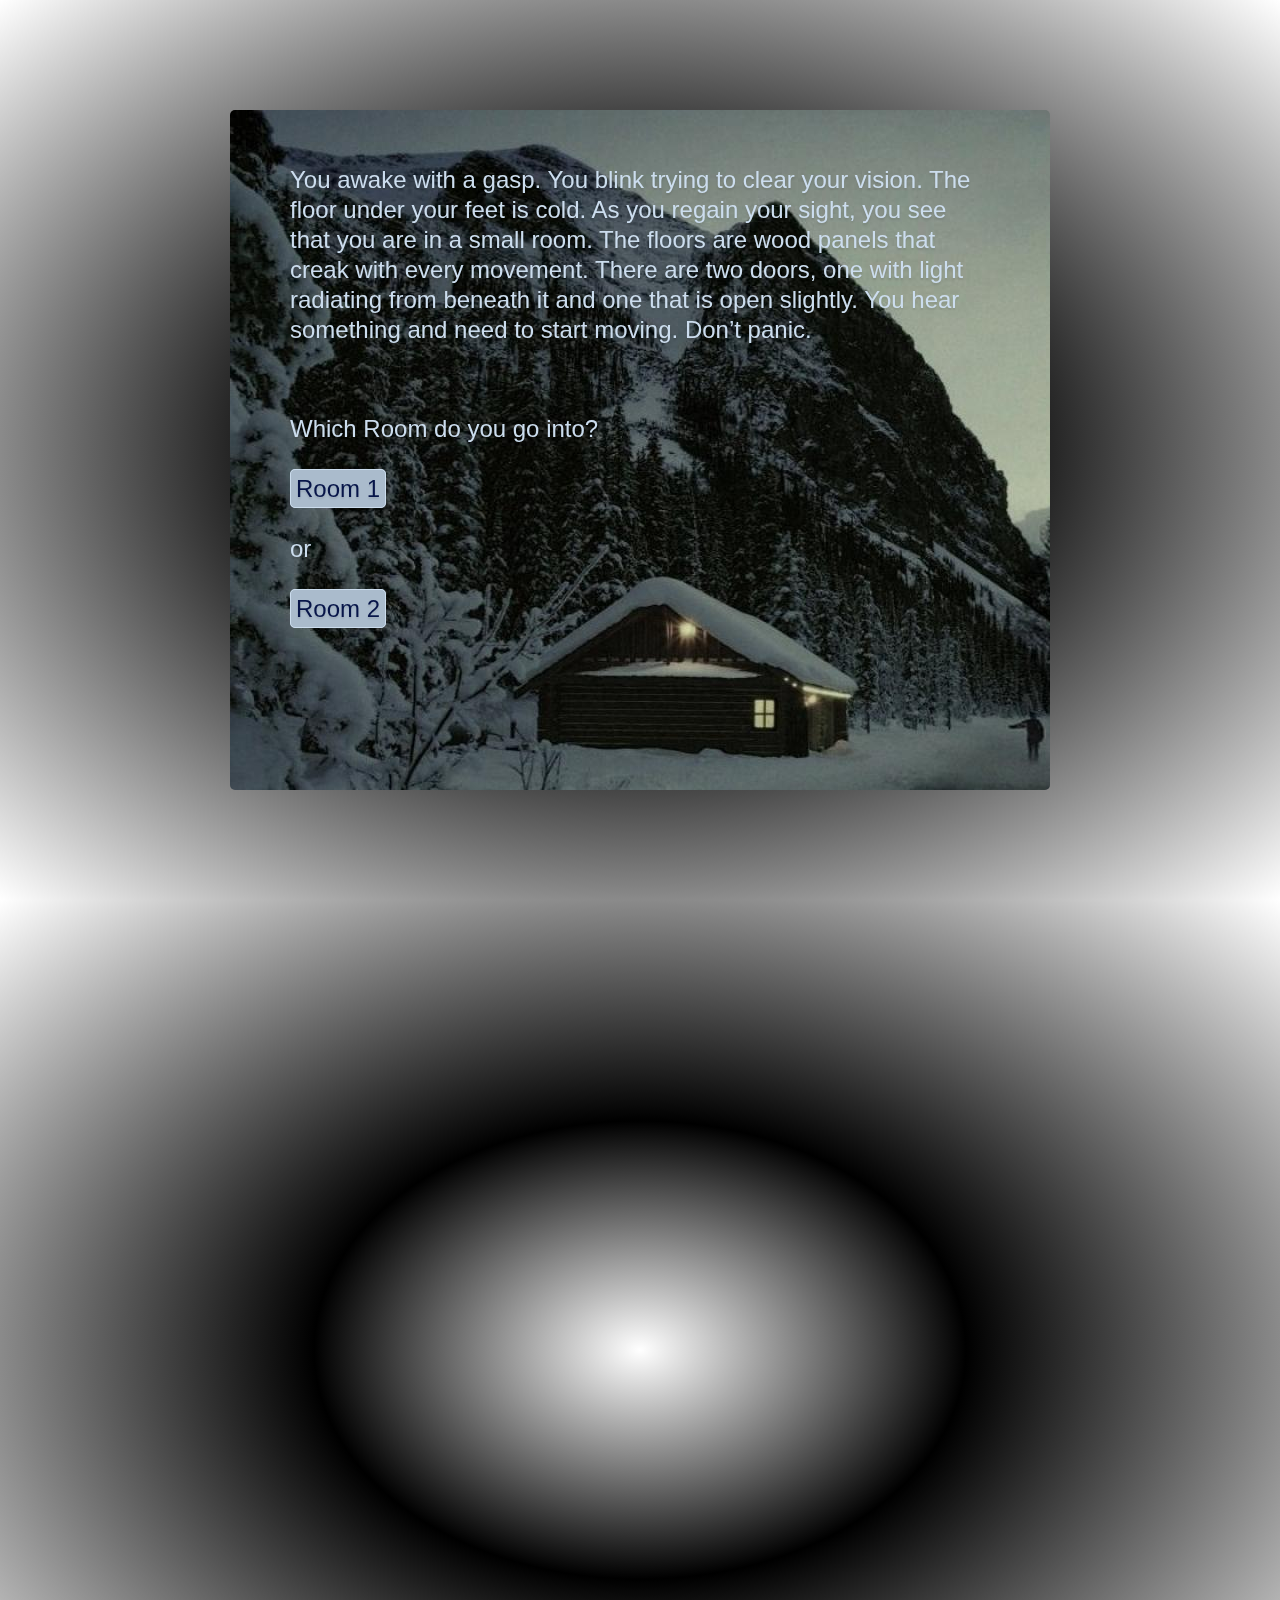
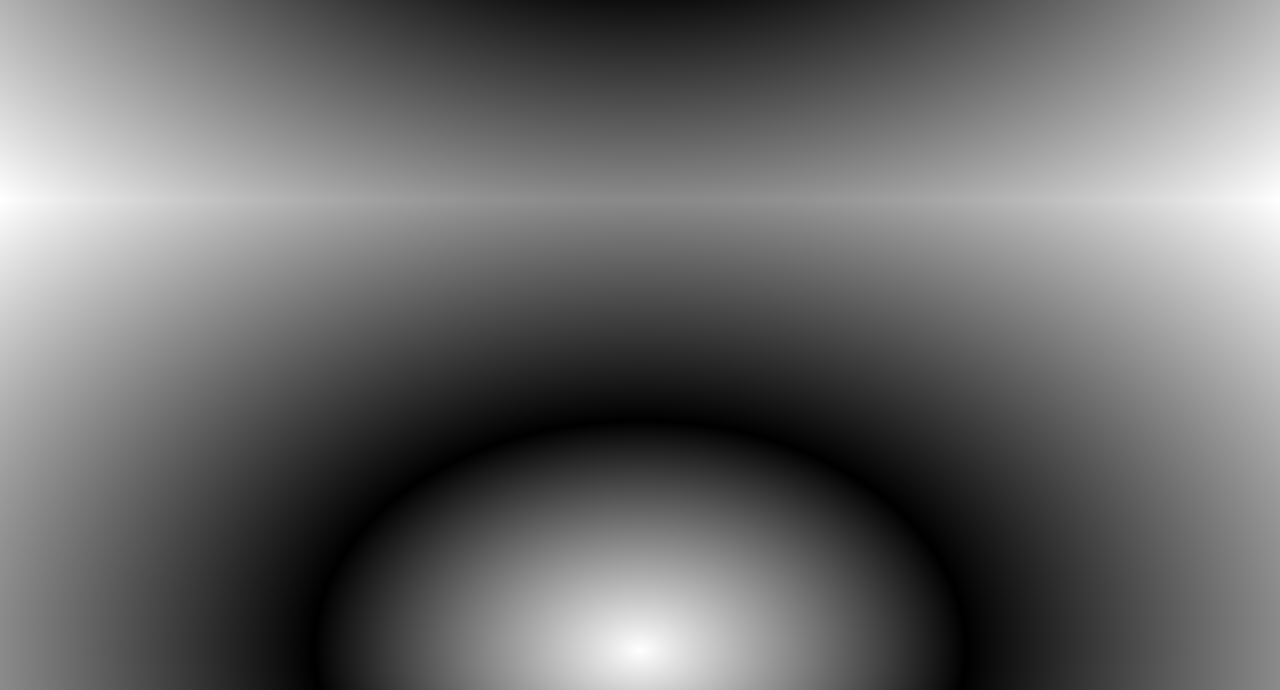
==== index.html @ 0cf2ceb4 "added pages" ====
﻿<!--File Name:index.html
    Author: Justin Caguiat
    Last Modified: Jan-28-2015
    -->
<!DOCTYPE html>

<html lang="en">
<head>
    <title>Don't Panic!</title>
    <link href="css/main.css" rel="stylesheet" />
    <link href="css/reset.css" rel="stylesheet" />
</head>
<body>

    <div id="impress">
        <!--THIS IS WHERE YOU START-->
        <div id="intro" class="step slide">
            <div class="slide-text">
                <p> You awake with a gasp. You blink trying to clear your vision. The floor under your feet is cold. As you regain your sight, you see that you are in a small room. The floors are wood panels that creak with every movement.  There are two doors, one with light radiating from beneath it and one that is open slightly.  You hear something and need to start moving. Don’t panic. </p>
                <br />
                <p>Which Room do you go into?</p>
                <p><a href="#room1">Room 1</a></p>
                <p>or</p>
                <p><a href="#room2">Room 2</a></p>
            </div>
        </div>
        <!--Room 1-->
        <div id="room1" class="step slide" data-x="1500">
            <div class="slide-text">
                <p> You slowly walk into the next room. You look around you and notice that the room is everything but a couch and a barred window. You don’t know why you are here or how you got here but you need to get out. There is something here. Something is stalking you. You look to your left and see a door out to the balcony and to your right is a bathroom. You know what the right option is but you still consider going in the bathroom. </p>
                <br />
                <p>Where do you go?</p>
                <p><a href="#balcony">The Balcony</a></p>
                <p>or</p>
                <p><a href="#bathroom">The Bathroom</a></p>
            </div>
        </div>
        <!--Room 2-->
        <div id="room2" class="step slide" data-x="-1500">
            <div class="slide-text">
                <p>You stumble into the next room and see that it is much brighter in here.  You hear a large bang as the door slams behind you. You quickly turn around and see nothing. You frantically look around and still see nothing. Directly in front of you there is a set of stairs that might go outside.  You look down and see a trap door that seems to be unlocked.  Even though going deeper into house seems like a bad idea, you still consider it to be an option. </p>
                <br />
                <p>Where do you go?</p>
                <p><a href="#outside">Go Outside</a></p>
                <p>or</p>
                <p><a href="#trapdoor">Go into the Closet</a></p>
            </div>
        </div>
        <!--Balcony-->
        <div id="balcony" class="step slide" data-y="-1500">
            <div class="slide-text">
                <p> You step out onto the balcony. There isn’t anything out here other than an upside down glass and an old wooden railing. You hear something below the balcony and something inside says it’s a good Idea to look over the edge. There also appears to be something beneath the glass. </p>
                <br />
                <p>What do  you do?</p>
                <p><a href="#edge">Look over the edge</a></p>
                <p>or</p>
                <p><a href="#liftGlass">Lift up the glass</a></p>
            </div>
        </div>
        <!--Bathroom-->
        <div id="bathroom" class="step slide" data-y="1500">
            <div class="slide-text">
                <p> Against your better judgment you went into the bathroom. The only thing to do in here is use the toilet (which is surprisingly working) or to have a drink of water. </p>
                <br />
                <p>What do you do?</p>
                <p><a href="#toilet">Use the toilet</a></p>
                <p>or</p>
                <p><a href="#washFace">Wash your face</a></p>
            </div>
        </div>
        <!--Outside-->
        <div id="outside" class="step slide" data-z="1500">
            <div class="slide-text">
                <p>You make it outside and the light hurts your eyes. You stop to think, but know you don’t have much time. You can either go to the forest or run for that shady looking shed. </p>
                <br />
                <p>Where do you go?</p>
                <p><a href="#forest">Run for the forest</a></p>
                <p>or</p>
                <p><a href="#shed">Run for the shed</a></p>
            </div>
        </div>
        <!--TrapDoor-->
        <div id="trapdoor" class="step slide" data-z="1500">
            <div class="slide-text">
                <p>You open the trapdoor and go down the stairs its dark. You look around and see a dark silhouette to your left is a light switch.  Turning around seems like a better idea. </p>
                <br />
                <p>What do you do?</p>
                <p><a href="#light">Turn on the light</a></p>
                <p>or</p>
                <p><a href="#goback">Turn back</a></p>
            </div>
        </div>
        <!--Look over the edge! LOSE-->
        <div id="edge" class="step slide" data-z="1500" data-y="1500">
            <div class="slide-text">
                <p> You look over the edge and before you know what happened, you are pulled over the edge by something with claws. You hit the ground hard and try to get up. Before you are able to run, what pulled you over the edge lunges at you. You are dead.</p>
                <div class="menu">
                    <p>YOU LOSE</p>
                    <a href="#intro">START OVER</a>
                </div>

            </div>
        </div>
        <!--Lift up the glass? LOSE-->
        <div id="liftGlass" class="step slide" data-z="-1500" data-y="-1500">
            <div class="slide-text">
                <p> You lift up the glass and see that there is actually nothing under the glass. That thing that was following you climbs over the balcony and devours you. You are dead. </p>
                <br />
                <div class="menu">
                    <p>YOU LOSE</p>
                    <a href="#intro">START OVER</a>
                </div>

            </div>
        </div>
        <!--Use the toilet!LOSE-->
        <div id="toilet" class="step slide" data-x="1500" data-z="1500">
            <div class="slide-text">
                <p> Just as you are about to sit on the toilet, a creature bursts through the door and kills you. You died with your pants down… Shouldn’t have done that.</p>
                <div class="menu">
                    <p>YOU LOSE</p>
                    <a href="#intro">START OVER</a>
                </div>

            </div>
        </div>
        <!--Wash your face LOSE-->
        <div id="washFace" class="step slide" data-x="-1500" data-z="-1500">
            <div class="slide-text">
                <p>You turn faucet on and no water comes out.  You feel something penetrate your chest. You are dead.	 </p>
                <div class="menu">
                    <p>YOU LOSE</p>
                    <a href="#intro">START OVER</a>
                </div>

            </div>
        </div>
        <!--Run for the forest! WIN-->
        <div id="forest" class="step slide" data-x="1500" data-y="1500">
            <div class="slide-text">
                <p> You sprint as fast as you can to make it to the forest. You escape and find a near by group of travellers who provide you with food and shelter. You live with them for the rest of your life. YOU WIN!</p>
                <div class="menu">
                    <a href="#intro">START OVER</a>
                </div>

            </div>
        </div>
        <!--run for the shed! LOSE-->
        <div id="shed" class="step slide" data-x="-1500" data-y="-1500">
            <div class="slide-text">
                <p> You make it to the shed and go inside. You are ripped to pieces by 50 hanging chain saws that were conveniently on. </p>
                <div class="menu">
                    <p>YOU LOSE</p>
                    <a href="#intro">START OVER</a>
                </div>

            </div>
        </div>
        <!--Turn on the light! LOSE-->
        <div id="light" class="step slide" data-z="1500" data-y="1500" data-x="1500">
            <div class="slide-text">
                <p> The silhouette turns out to be the beast stalking you and eats you alive. You are dead.</p>
                <div class="menu">
                    <p>YOU LOSE</p>
                    <a href="#intro">START OVER</a>
                </div>

            </div>
        </div>
        <!--Turn back! LOSE-->
        <div id="goback" class="step slide" data-z="-1500" data-y="-1500" data-x="-1500">
            <div class="slide-text">
                <p>The beast was behind you and mauls your face. You are dead. </p>
                <div class="menu">
                    <p>YOU LOSE</p>
                    <a href="#intro">START OVER</a>
                </div>

            </div>
        </div>
    </div>


        <!--JavaScript-->
        <script src="js/impress.js"></script>
        <script>impress().init();</script>
</body>
</html>
---- css/main.css ----
﻿body {
    background: #d0ab78;
    background: -moz-radial-gradient(center, ellipse cover, #d0ab78 0, #000000 36%, #f66666 100%);
    background: -webkit-gradient(radial, center center, 0, center center, 100%, color-stop(0,#d0ab78), color-stop(36%,#000000), color-stop(100%,#f66666));
    background: -webkit-radial-gradient(center, ellipse cover, #d0ab78 0,#000000 36%,#f66666 100%);
    background: -o-radial-gradient(center, ellipse cover, #d0ab78 0,#000000 36%,#f66666 100%);
    background: -ms-radial-gradient(center, ellipse cover, #d0ab78 0,#000000 36%,#f66666 100%);
    background: radial-gradient(ellipse at center, #ffffff 0,#000000 36%,#ffffff 100%);
    filter: progid:DXImageTransform.Microsoft.gradient( startColorstr='#b5bdc8', endColorstr='#28343b',GradientType=1 );
}

/* styling for slides that are inactive */
.impress-enabled .step {
    margin: 0;
    opacity: 0.0;
    -webkit-transition: opacity 1s ease;
    -moz-transition: opacity 1s ease;
    -ms-transition: opacity 1s ease;
    -o-transition: opacity 1s ease;
    transition: opacity 1s ease;
}

    /* styling for slides that are active*/
    .impress-enabled .step.active {
        opacity: 1;
    }


/* styling for all slides */
.slide {
    display: block;
    width: 700px;
    height: 600px;
    padding: 40px 60px;
    background-color: #b5b5b5;
    background-image: url('../assets/cabin.jpg');
    color: #cde;
    text-shadow: 0 2px 2px rgba(0, 0, 0, .1);
    border-radius: 5px;
    font-family: 'Lucida Sans', 'Lucida Sans Regular', 'Lucida Grande', 'Lucida Sans Unicode', Geneva, Verdana, sans-serif;
    font-size: 24px;
}

/* styling for slide paragraphs */
.slide p {
        margin-top: 15px;
        margin-bottom: 30px;
        line-height: 30px;
    }

/* styling for slide links */
.slide a, .slide a:visited {
        color: #071549;
        text-decoration: none;
        background-color: #abc;
        padding: 5px;
        border-radius: 5px;
        border: 1px solid #cde;
    }

.slide a:hover, .slide a:active {
            background-color: #cde;
        }

/* styling for slide text area */
.slide .slide-text {
        height: 450px;
    }

/* styling for menu section of each slide */
div.menu {
    border-top: 2px solid black;
    padding-top: 25px;
    text-align: center;
}
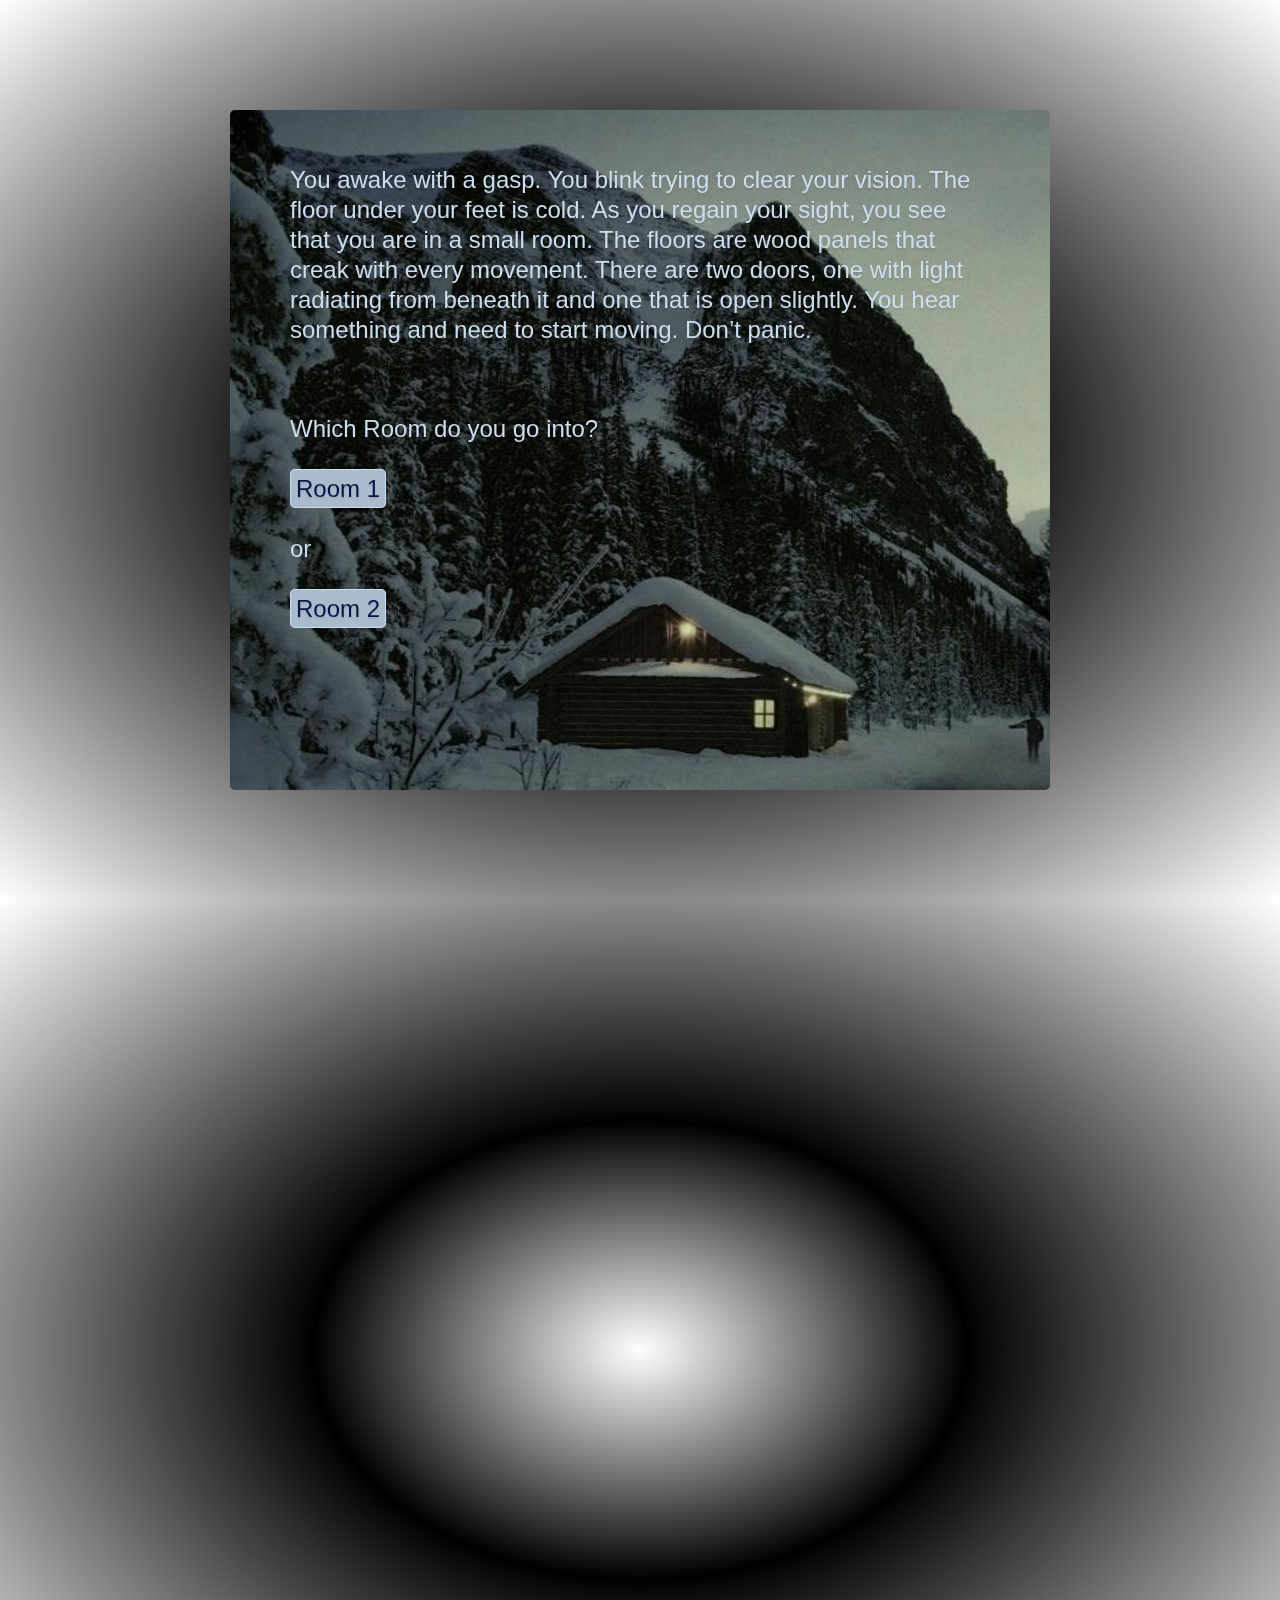
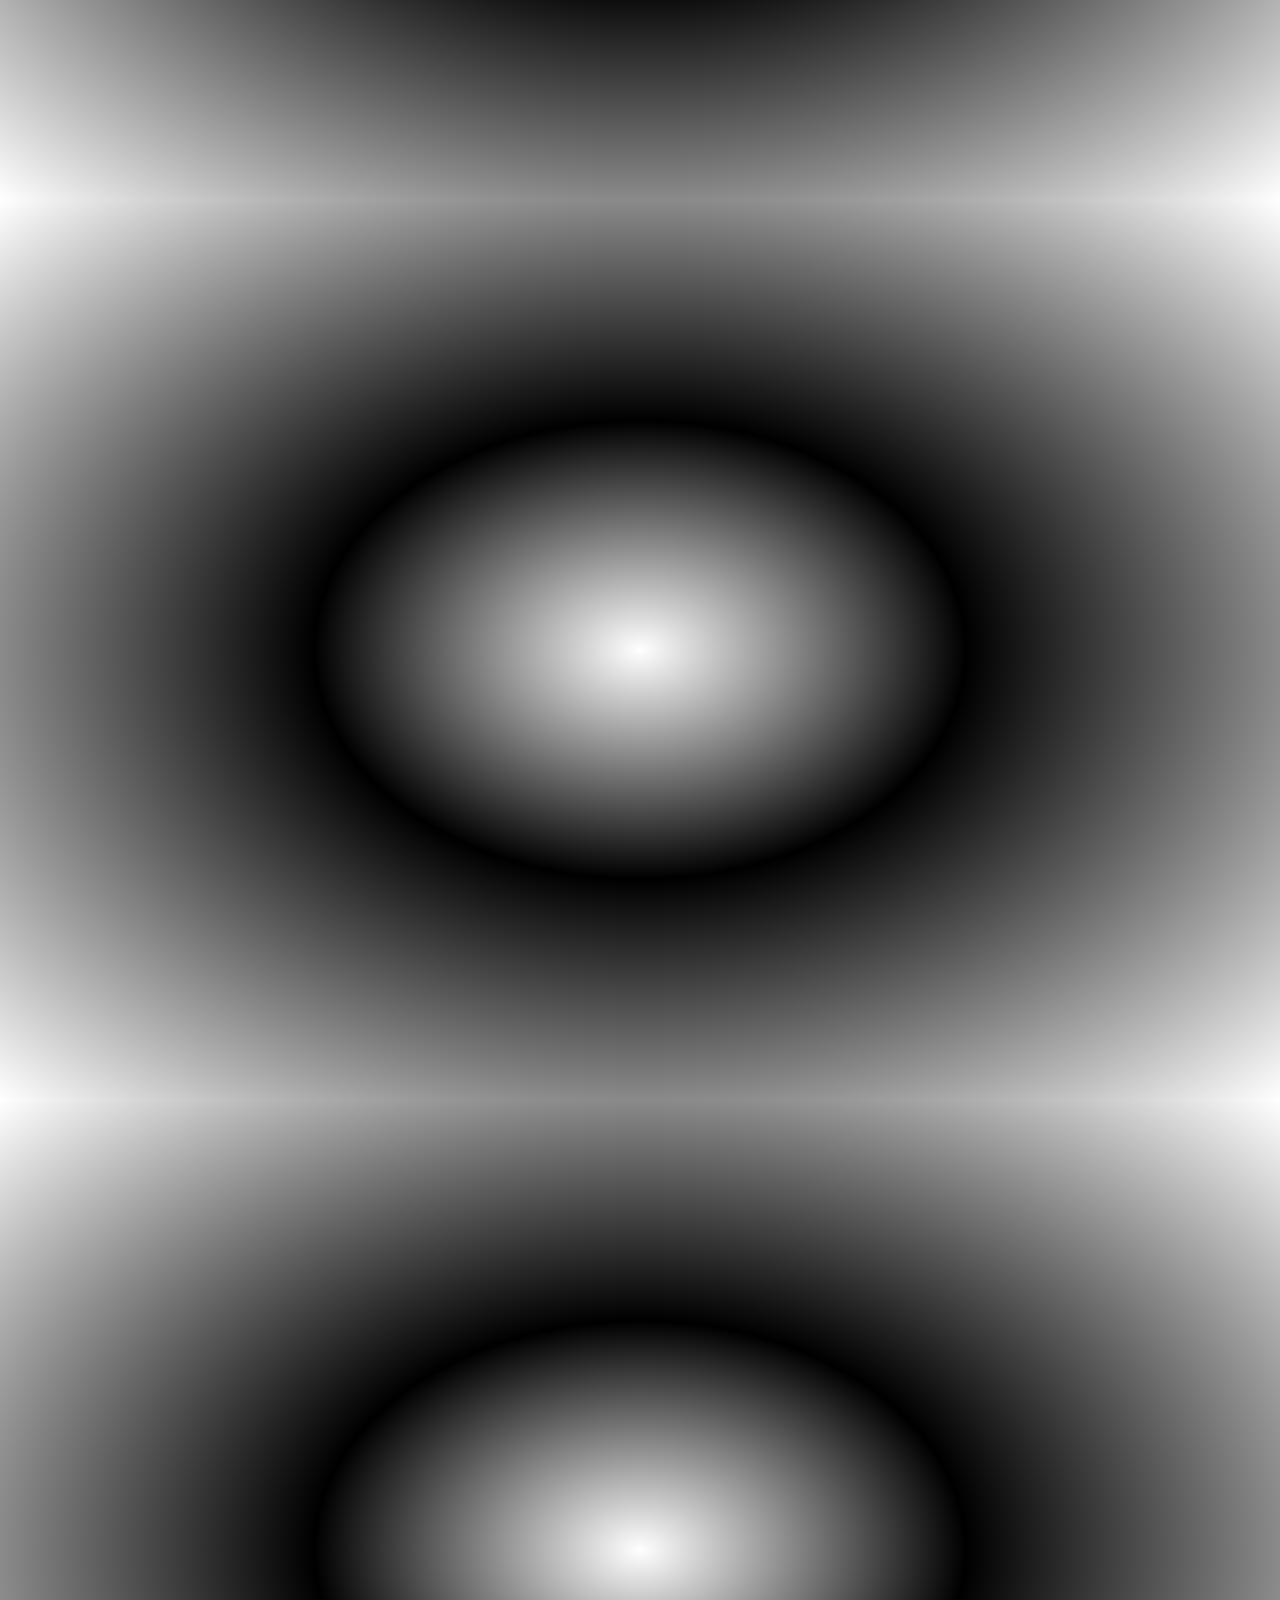
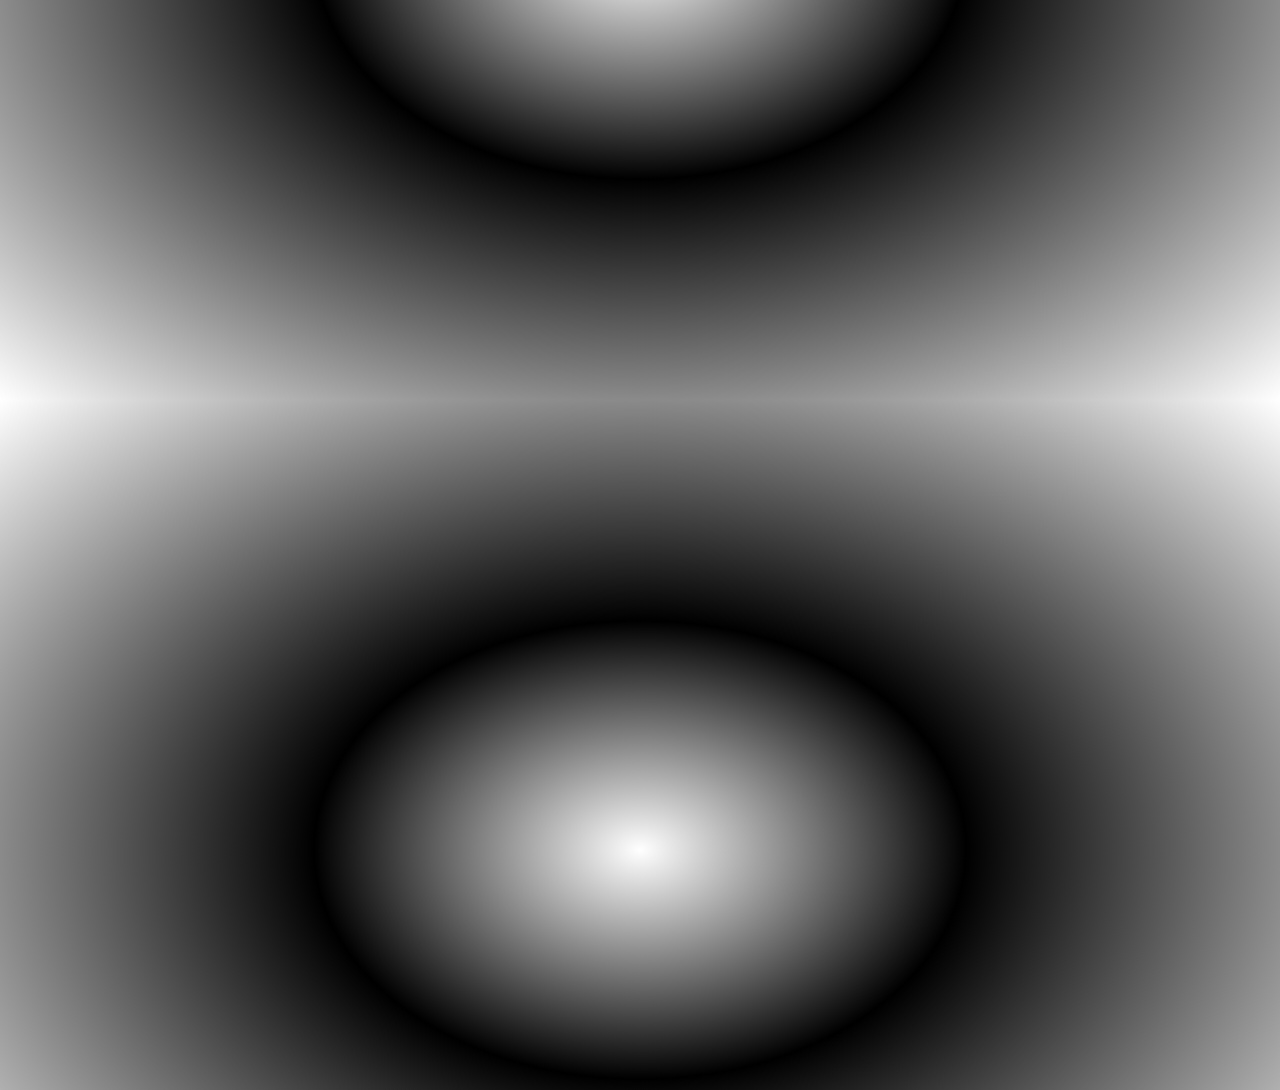
==== commit 28a2ef1f: "fixed index" ====
--- a/index.html
+++ b/index.html
@@ -43,11 +43,11 @@
                 <p>Where do you go?</p>
                 <p><a href="#outside">Go Outside</a></p>
                 <p>or</p>
-                <p><a href="#trapdoor">Go into the Closet</a></p>
+                <p><a href="#trapdoor">Go into the Trap Door</a></p>
             </div>
         </div>
         <!--Balcony-->
-        <div id="balcony" class="step slide" data-y="-1500">
+        <div id="balcony" class="step slide" data-x="-3000">
             <div class="slide-text">
                 <p> You step out onto the balcony. There isn’t anything out here other than an upside down glass and an old wooden railing. You hear something below the balcony and something inside says it’s a good Idea to look over the edge. There also appears to be something beneath the glass. </p>
                 <br />
@@ -69,7 +69,7 @@
             </div>
         </div>
         <!--Outside-->
-        <div id="outside" class="step slide" data-z="1500">
+        <div id="outside" class="step slide" data-y="3000">
             <div class="slide-text">
                 <p>You make it outside and the light hurts your eyes. You stop to think, but know you don’t have much time. You can either go to the forest or run for that shady looking shed. </p>
                 <br />
@@ -80,7 +80,7 @@
             </div>
         </div>
         <!--TrapDoor-->
-        <div id="trapdoor" class="step slide" data-z="1500">
+        <div id="trapdoor" class="step slide" data-x="-3000">
             <div class="slide-text">
                 <p>You open the trapdoor and go down the stairs its dark. You look around and see a dark silhouette to your left is a light switch.  Turning around seems like a better idea. </p>
                 <br />
@@ -136,7 +136,7 @@
             </div>
         </div>
         <!--Run for the forest! WIN-->
-        <div id="forest" class="step slide" data-x="1500" data-y="1500">
+        <div id="forest" class="step slide" data-x="1500" data-y="3500">
             <div class="slide-text">
                 <p> You sprint as fast as you can to make it to the forest. You escape and find a near by group of travellers who provide you with food and shelter. You live with them for the rest of your life. YOU WIN!</p>
                 <div class="menu">
@@ -157,7 +157,7 @@
             </div>
         </div>
         <!--Turn on the light! LOSE-->
-        <div id="light" class="step slide" data-z="1500" data-y="1500" data-x="1500">
+        <div id="light" class="step slide" data-x="3500">
             <div class="slide-text">
                 <p> The silhouette turns out to be the beast stalking you and eats you alive. You are dead.</p>
                 <div class="menu">
